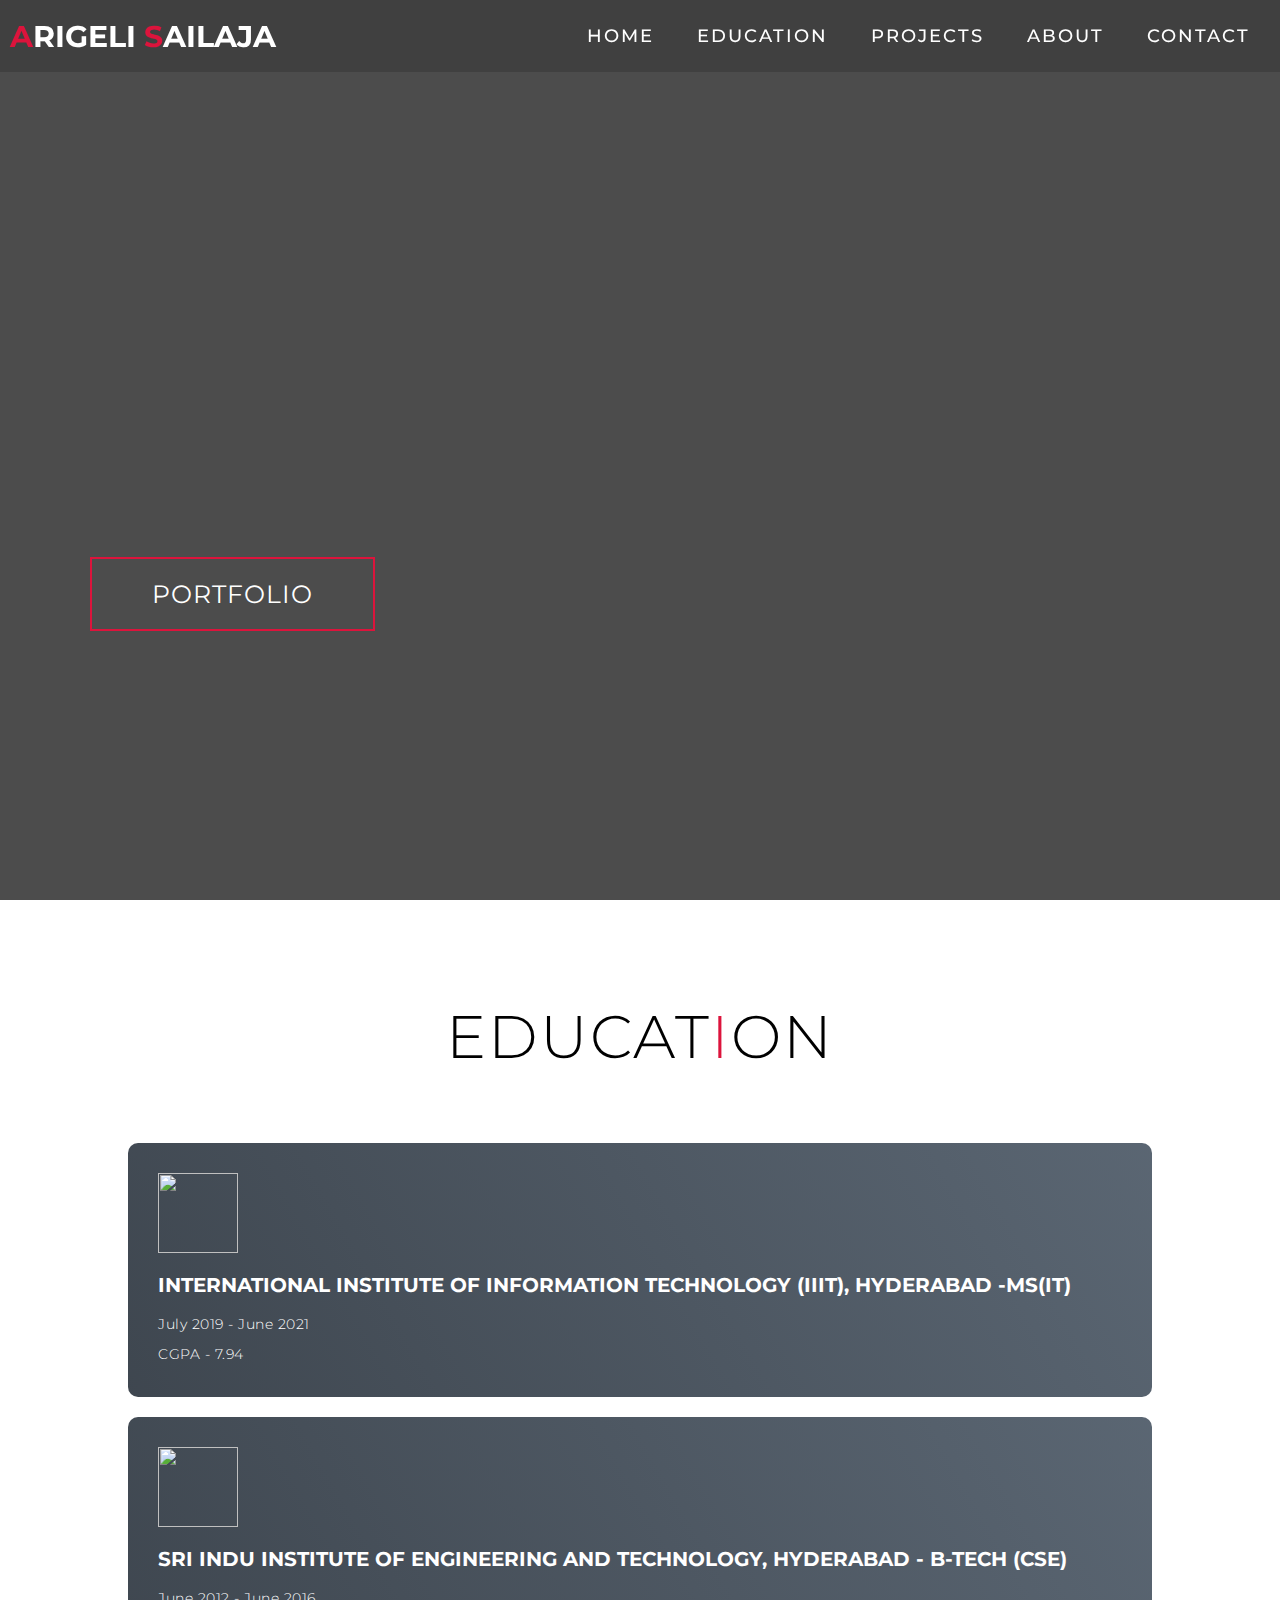
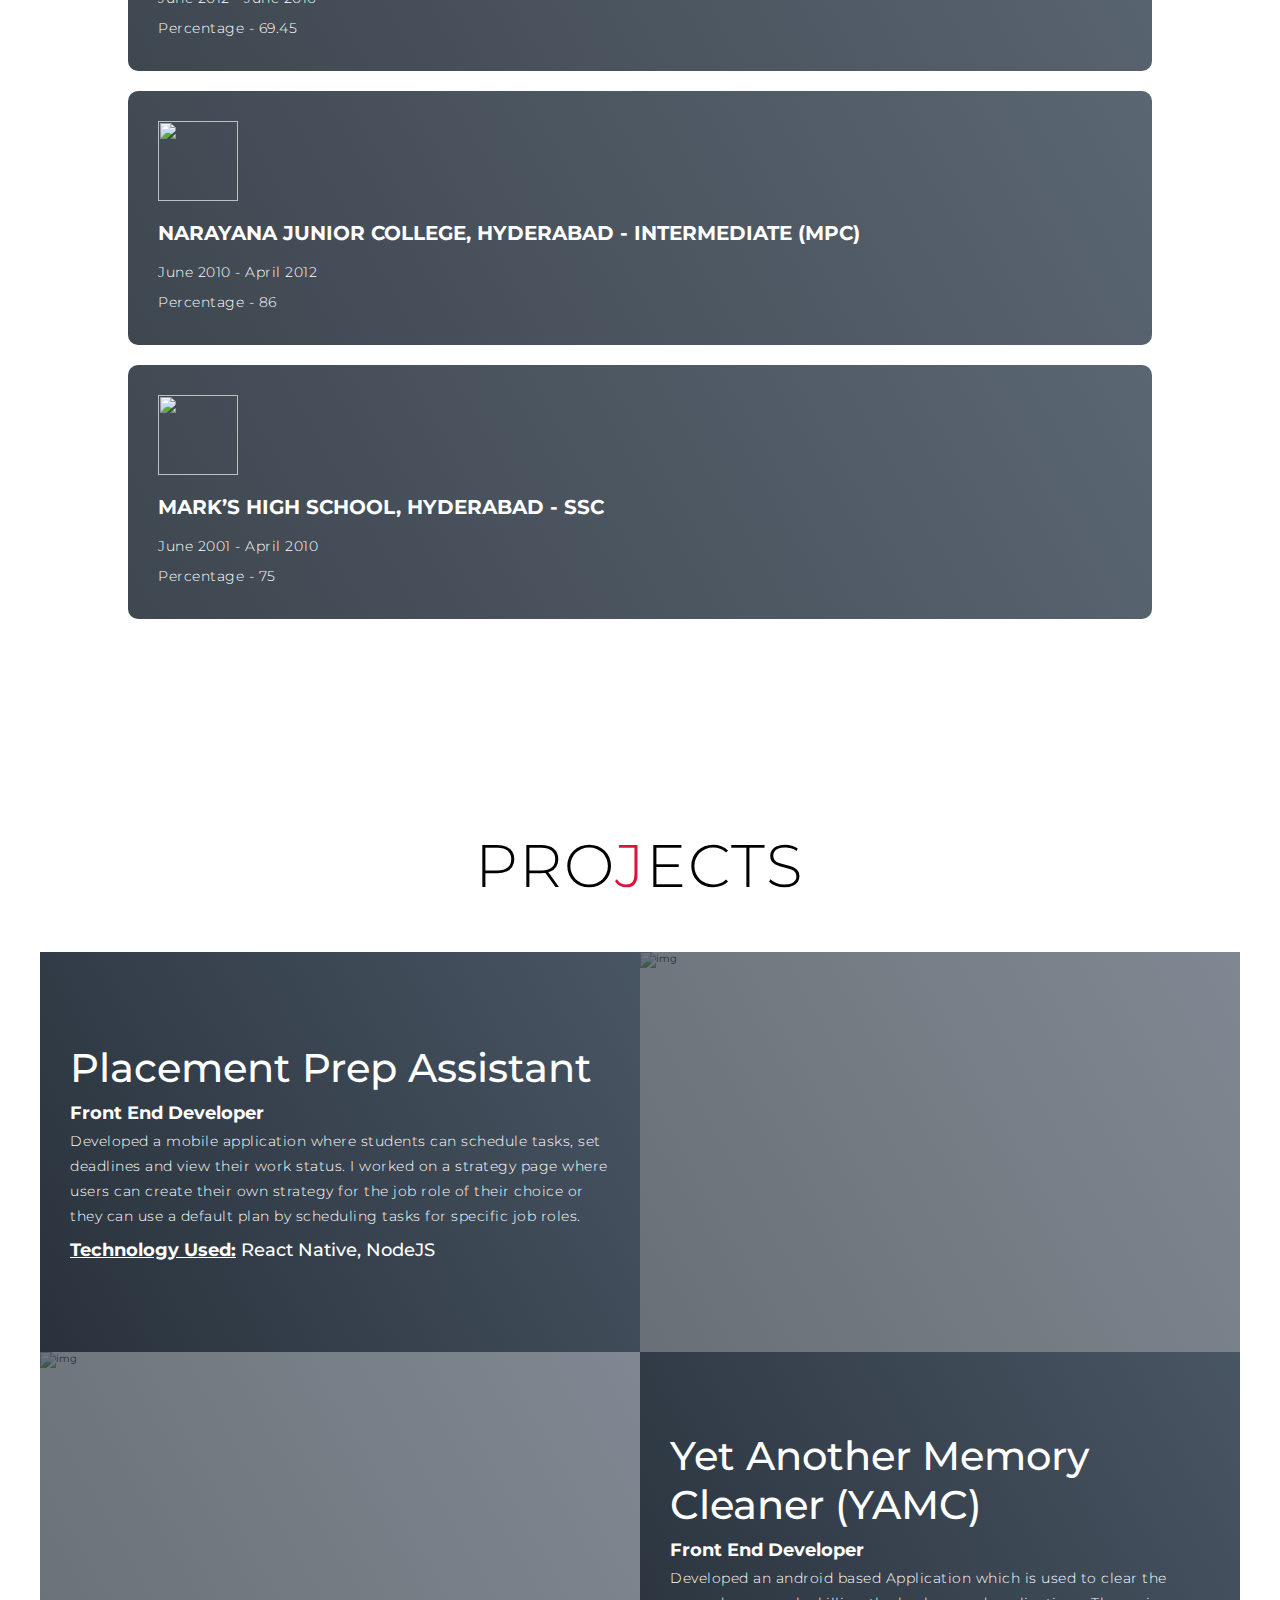
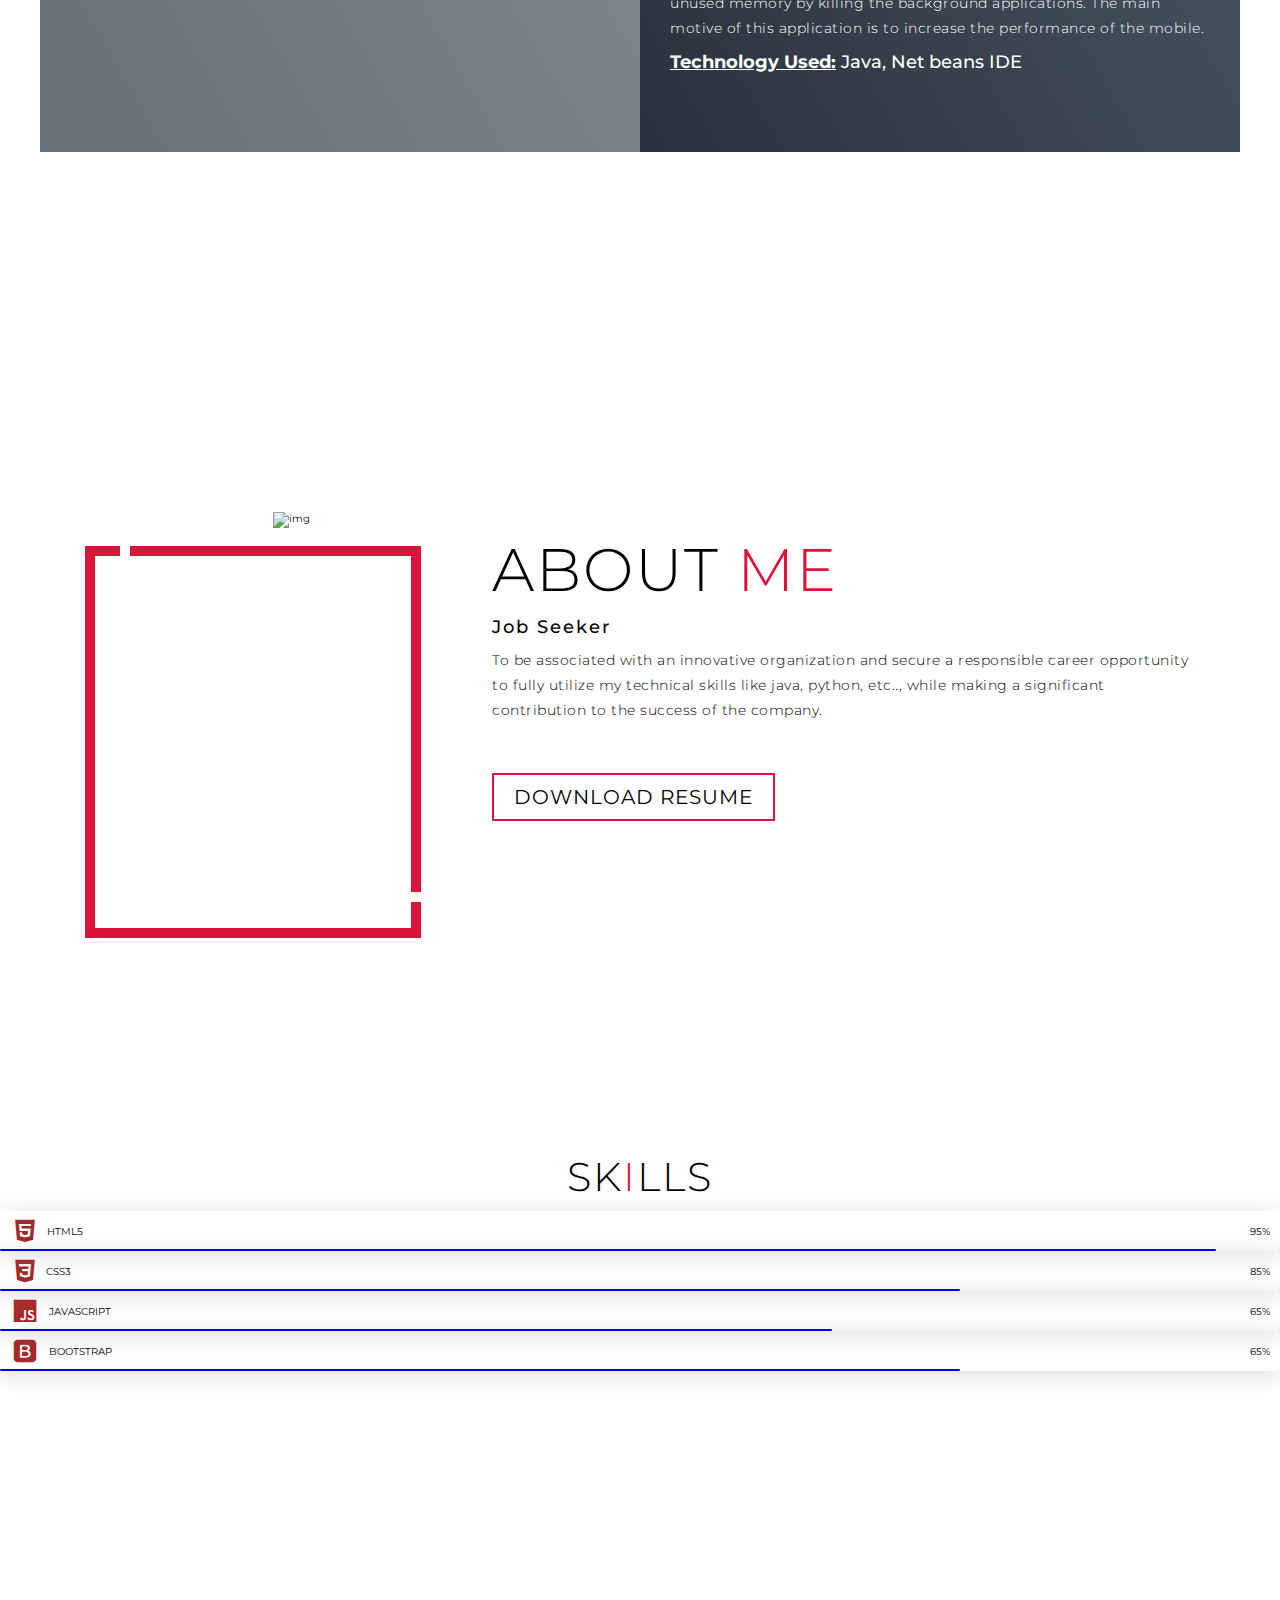
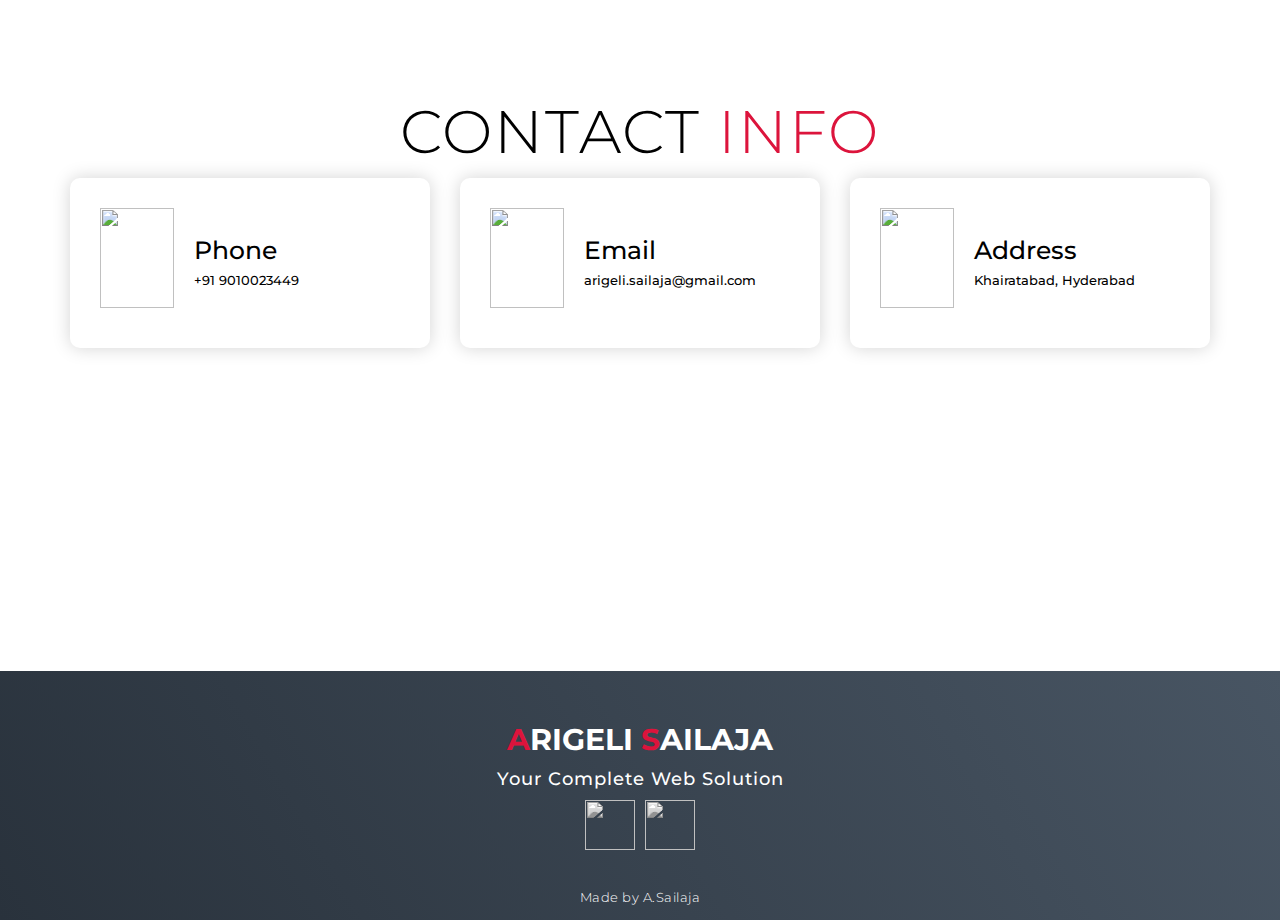
==== mywebsite/index.html @ fd56e7c4 "Personal website" ====
<!DOCTYPE html>
<html lang="en">
<head>
  <meta charset="UTF-8">
  <meta name="viewport" content="width=device-width, initial-scale=1.0">
  <link rel="stylesheet" href="style.css">
  <link href='https://cdn.jsdelivr.net/npm/boxicons@2.0.5/css/boxicons.min.css' rel='stylesheet'>
  <title>My Website</title>
</head>
<body>
  <!-- Header -->
  <section id="header">
    <div class="header container">
      <div class="nav-bar">
        <div class="brand">
          <a href="#hero"><h1><span>A</span>rigeli <span>S</span>ailaja</h1></a>
        </div>
        <div class="nav-list">
          <div class="hamburger"><div class="bar"></div></div>
          <ul>
            <li><a href="#hero" data-after="Home">Home</a></li>
            <li><a href="#education" data-after="Eduaction">Education</a></li>
            <li><a href="#projects" data-after="Projects">Projects</a></li>
            <li><a href="#about" data-after="About">About</a></li>
            <li><a href="#contact" data-after="Contact">Contact</a></li>
          </ul>
        </div>
      </div>
    </div>
  </section>
  <!-- End Header -->


  <!-- Hero Section  -->
  <section id="hero">
    <div class="hero container">
      <div>
        <h1>Hello, <span></span></h1>
        <h1>My Name is <span></span></h1>
        <h1>A.Sailaja <span></span></h1>
        <a href="#projects" type="button" class="cta">Portfolio</a>
      </div>
    </div>
  </section>
  <!-- End Hero Section  -->

  <!-- Education Section -->
  <section id="education">
    <div class="education container">
      <div class="education-top">
        <h1 class="section-title">Educat<span>i</span>on</h1>
       
      </div>
      <div class="education-bottom">
        <div class="education-item">
          <div class="icon"><img src="https://img.icons8.com/bubbles/100/000000/education.png"/></div>
          <h2>International Institute of Information Technology (IIIT), Hyderabad -MS(IT)</h2>
          <p>July 2019 - June 2021</p>
          <p> CGPA - 7.94 </p>
        </div>
        <div class="education-item">
          <div class="icon"><img src="https://img.icons8.com/bubbles/100/000000/education.png"/></div>
          <h2>Sri Indu Institute of Engineering and Technology, Hyderabad - B-Tech (CSE)</h2>
          <p>June 2012 - June 2016</p>
          <p> Percentage - 69.45
        </div>
        <div class="education-item">
          <div class="icon"><img src="https://img.icons8.com/bubbles/100/000000/school.png"/></div>
          <h2>Narayana Junior College, Hyderabad - Intermediate (MPC)</h2>
          <p>June 2010 - April 2012</p>
          <p> Percentage - 86 </p>
        </div>
        <div class="education-item">
          <div class="icon"><img src="https://img.icons8.com/bubbles/100/000000/school.png"/></div>
          <h2>Mark’s High School, Hyderabad - SSC</h2>
          <p>June 2001 - April 2010</p>
          <p> Percentage - 75 </p>
        </div>
      </div>
    </div>
  </section>
  <!-- End Education Section -->

  <!-- Projects Section -->
  <section id="projects">
    <div class="projects container">
      <div class="projects-header">
        <h1 class="section-title">Pro<span>J</span>ects</span></h1>
      </div>
      <div class="all-projects">
        <div class="project-item">
          <div class="project-info">
            <h1>Placement Prep Assistant</h1>
            <h2><b> Front End Developer</b></h2>
            <p>Developed a mobile application where students can schedule tasks, set deadlines and view their work status.
                I worked on a strategy page where users can create their own strategy for the job role of their choice or they can use a default plan by scheduling tasks for specific job roles.
            </p>
            <h2><b><u>Technology Used:</u></b>  React Native, NodeJS</h2>
          </div>
          <div class="project-img">
            <img src="D:/WT/WT/mywebsite/img/Project2.png" alt="img">
          </div>
        </div>
        <div class="project-item">
          <div class="project-info">
            <h1>Yet Another Memory Cleaner (YAMC) </h1>
            <h2><b>Front End Developer</b></h2>
            <p>Developed an android based Application which is used to clear the unused memory by killing the background applications. The main motive of this application is to increase the performance of the mobile.</p>
            <h2><b><u>Technology Used:</u></b>  Java, Net beans IDE</h2>
        </div>
          <div class="project-img">
            <img src="D:/WT/WT/mywebsite/img/Project1.jpg" alt="img">
          </div>
        </div>
      </div>
    </div>
  </section>
  <!-- End Projects Section -->

  <!-- About Section -->
  <section id="about">
    <div class="about container">
      <div class="col-left">
        <div class="about-img">
          <img src="D:/WT/WT/mywebsite/img/about.jpg" alt="img">
        </div>
      </div>
      <div class="col-right">
        <h1 class="section-title">About <span>me</span></h1>
        <h2>Job Seeker</h2>
        <p>To be associated with an innovative organization and secure a responsible career opportunity to fully utilize my technical skills like java, python, etc.., while making a significant contribution to the success of the company.</p>
        <a href="file:///C:/Users/Sailaja/OneDrive/Documents/Resume/2019501088_Arigeli%20Sailaja.pdf" class="cta">Download Resume</a>
      </div>
    </div>
  </section>
  <!-- End About Section -->

  <!--Skills-->

  <section class="skills section" id="skills">
    <h2 class="section-title">Sk<span>i</span>lls</h2>

    <div class="skills__container bd-grid">          
        <div>
            
            
            <div class="skills__data">
                <div class="skills__names">
                    <i class='bx bxl-html5 skills__icon'></i>
                    <span class="skills__name">HTML5</span>
                </div>
                <div class="skills__bar skills__html">

                </div>
                <div>
                    <span class="skills__percentage">95%</span>
                </div>
            </div>
            <div class="skills__data">
                <div class="skills__names">
                    <i class='bx bxl-css3 skills__icon'></i>
                    <span class="skills__name">CSS3</span>
                </div>
                <div class="skills__bar skills__css">
                    
                </div>
                <div>
                    <span class="skills__percentage">85%</span>
                </div>
            </div>
            <div class="skills__data">
                <div class="skills__names">
                    <i class='bx bxl-javascript skills__icon' ></i>
                    <span class="skills__name">JAVASCRIPT</span>
                </div>
                <div class="skills__bar skills__js">
                    
                </div>
                <div>
                    <span class="skills__percentage">65%</span>
                </div>
            </div>
            <div class="skills__data">
              <div class="skills__names">
                  <i class='bx bxl-bootstrap skills__icon'></i>
                  <span class="skills__name">BOOTSTRAP</span>
              </div>
              <div class="skills__bar skills__css">
                  
              </div>
              <div>
                  <span class="skills__percentage">65%</span>
              </div>
          </div>
            
          <!-- <div class="skills__data">
              <div class="skills__names">
                  <i class='bx bxl-python skills__icon'></i>
                  <span class="skills__name">PYTHON</span>
              </div>
              <div class="skills__bar skills__css">
                  
              </div>
              <div>
                  <span class="skills__percentage">80%</span>
              </div>
          </div> -->
        </div>
    </div>
  </section>
 <!--End of skills-->

  <!-- Contact Section -->
  <section id="contact">
    <div class="contact container">
      <div><h1 class="section-title">Contact <span>info</span></h1></div>
      <div class="contact-items">
        <div class="contact-item">
          <div class="icon"><img src="https://img.icons8.com/bubbles/100/000000/phone.png"/></div>
          <div class="contact-info">
            <h1>Phone</h1>
            <h2>+91 9010023449</h2>
          </div>
        </div>
        <div class="contact-item">
          <div class="icon"><img src="https://img.icons8.com/bubbles/100/000000/new-post.png"/></div>
          <div class="contact-info">
            <h1>Email</h1>
            <h2>arigeli.sailaja@gmail.com</h2>
            
          </div>
        </div>
        <div class="contact-item">
          <div class="icon"><img src="https://img.icons8.com/bubbles/100/000000/map-marker.png"/></div>
          <div class="contact-info">
            <h1>Address</h1>
            <h2>Khairatabad, Hyderabad</h2>
          </div>
        </div>
      </div>
    </div>
  </section>
  <!-- End Contact Section -->

  <!-- Footer -->
  <section id="footer">
    <div class="footer container">
      <div class="brand"><h1><span>A</span>rigeli <span>S</span>ailaja</h1></div>
      <h2>Your Complete Web Solution</h2>
      <div class="social-icon">
        <div class="social-item">
          <a href="https://github.com/sailaja23595"><img src="https://img.icons8.com/bubbles/100/000000/github.png"/></a>
        </div>
        <div class="social-item">
          <a href="https://www.linkedin.com/in/arigeli-sailaja-b10382199/"><img src="https://img.icons8.com/bubbles/100/000000/linkedin.png"/></a>
        </div>
        
      </div>
      <p>Made by A.Sailaja</p>
    </div>
    
  </section>
  
  <!-- End Footer -->
  <script src="(D:/WT/WT/mywebsite/app.js"></script>
</body>
</html>
---- mywebsite/style.css ----
@import 'https://fonts.googleapis.com/css?family=Montserrat:300, 400, 700&display=swap';
* {
	padding: 0;
	margin: 0;
	box-sizing: border-box;
}
html {
	font-size: 10px;
	font-family: 'Montserrat', sans-serif;
	scroll-behavior: smooth;
}
a {
	text-decoration: none;
}
.container {
	min-height: 100vh;
	width: 100%;
	display: flex;
	align-items: center;
	justify-content: center;
}
img {
	height: 100%;
	width: 100%;
	object-fit: cover;
}
p {
	color: black;
	font-size: 1.4rem;
	margin-top: 5px;
	line-height: 2.5rem;
	font-weight: 300;
	letter-spacing: .05rem;
}
.section-title {
	font-size: 4rem;
	font-weight: 300;
	color: black;
	margin-bottom: 10px;
	text-transform: uppercase;
	letter-spacing: .2rem;
	text-align: center;
}
.section-title span {
	color: crimson;
}

.cta {
	display: inline-block;
	padding: 10px 30px;
	color: white;
	background-color: transparent;
	border: 2px solid crimson;
	font-size: 2rem;
	text-transform: uppercase;
	letter-spacing: .1rem;
	margin-top: 30px;
	transition: .3s ease;
	transition-property: background-color, color;
}
.cta:hover {
	color: white;
	background-color: crimson;
}
.brand h1 {
	font-size: 3rem;
	text-transform: uppercase;
	color: white;
}
.brand h1 span {
	color: crimson;
}

/* Header section */
#header {
	position: fixed;
	z-index: 1000;
	left: 0;
	top: 0;
	width: 100vw;
	height: auto;
}
#header .header {
	min-height: 8vh;
	background-color: rgba(31, 30, 30, 0.24);
	transition: .3s ease background-color;
}
#header .nav-bar {
	display: flex;
	align-items: center;
	justify-content: space-between;
	width: 100%;
	height: 100%;
	max-width: 1300px;
	padding: 0 10px;
}
#header .nav-list ul {
	list-style: none;
	position: absolute;
	background-color: rgb(31, 30, 30);
	width: 100vw;
	height: 100vh;
	left: 100%;
	top: 0;
	display: flex;
	flex-direction: column;
	justify-content: center;
	align-items: center;
	z-index: 1;
	overflow-x: hidden;
	transition: .5s ease left;
}
#header .nav-list ul.active {
	left: 0%;
}
#header .nav-list ul a {
	font-size: 2.5rem;
	font-weight: 500;
	letter-spacing: .2rem;
	text-decoration: none;
	color: white;
	text-transform: uppercase;
	padding: 20px;
	display: block;
}
#header .nav-list ul a::after {
	content: attr(data-after);
	position: absolute;
	top: 50%;
	left: 50%;
	transform: translate(-50%, -50%) scale(0);
	color: rgba(240, 248, 255, 0.021);
	font-size: 13rem;
	letter-spacing: 50px;
	z-index: -1;
	transition: .3s ease letter-spacing;
}
#header .nav-list ul li:hover a::after {
	transform: translate(-50%, -50%) scale(1);
	letter-spacing: initial;
}
#header .nav-list ul li:hover a {
	color: crimson;
}
#header .hamburger {
	height: 60px;
	width: 60px;
	display: inline-block;
	border: 3px solid white;
	border-radius: 50%;
	position: relative;
	display: flex;
	align-items: center;
	justify-content: center;
	z-index: 100;
	cursor: pointer;
	transform: scale(.8);
	margin-right: 20px;
}
#header .hamburger:after {
	position: absolute;
	content: '';
	height: 100%;
	width: 100%;
	border-radius: 50%;
	border: 3px solid white;
	animation: hamburger_puls 1s ease infinite;
}
#header .hamburger .bar {
	height: 2px;
	width: 30px;
	position: relative;
	background-color: white;
	z-index: -1;
}
#header .hamburger .bar::after,
#header .hamburger .bar::before {
	content: '';
	position: absolute;
	height: 100%;
	width: 100%;
	left: 0;
	background-color: white;
	transition: .3s ease;
	transition-property: top, bottom;
}
#header .hamburger .bar::after {
	top: 8px;
}
#header .hamburger .bar::before {
	bottom: 8px;
}
#header .hamburger.active .bar::before {
	bottom: 0;
}
#header .hamburger.active .bar::after {
	top: 0;
}
/* End Header section */

/* Hero Section */
#hero {
	background-image: url(D:/WT/WT/mywebsite/img/bg.jpg);
	background-size: cover;
	background-position: top center;
	position: relative;
	z-index: 1;
}
#hero::after {
	content: '';
	position: absolute;
	left: 0;
	top: 0;
	height: 100%;
	width: 100%;
	background-color: black;
	opacity: .7;
	z-index: -1;
}
#hero .hero {
	max-width: 1200px;
	margin: 0 auto;
	padding: 0 50px;
	justify-content: flex-start;
}
#hero h1 {
	display: block;
	width: fit-content;
	font-size: 4rem;
	position: relative;
	color: transparent;
	animation: text_reveal .5s ease forwards;
	animation-delay: 1s;
}
#hero h1:nth-child(1) {
	animation-delay: 1s;
}
#hero h1:nth-child(2) {
	animation-delay: 2s;
}
#hero h1:nth-child(3) {
	animation: text_reveal_name .5s ease forwards;
	animation-delay: 3s;
}
#hero h1 span {
	position: absolute;
	top: 0;
	left: 0;
	height: 100%;
	width: 0;
	background-color: crimson;
	animation: text_reveal_box 1s ease;
	animation-delay: .5s;
}
#hero h1:nth-child(1) span {
	animation-delay: .5s;
}
#hero h1:nth-child(2) span {
	animation-delay: 1.5s;
}
#hero h1:nth-child(3) span {
	animation-delay: 2.5s;
}

/* End Hero Section */

/* Services Section */
#education .education {
	flex-direction: column;
	text-align: center;
	max-width: 1500px;
	margin: 0 auto;
	padding: 100px 0;
}
#education .education-top {
	max-width: 500px;
	margin: 0 auto;
}
#education .education-bottom {
	display: flex;
	align-items: center;
	justify-content: center;
	flex-wrap: wrap;
	margin-top: 50px;
}
#education .education-item {
	flex-basis: 80%;
	display: flex;
	align-items: flex-start;
	justify-content: center;
	flex-direction: column;
	padding: 30px;
	border-radius: 10px;
	background-image: url(D:/WT/WT/mywebsite/img/download.jpg);
	background-size: cover;
	margin: 10px 5%;
	position: relative;
	z-index: 1;
	overflow: hidden;
}
#education .education-item::after {
	content: '';
	position: absolute;
	left: 0;
	top: 0;
	height: 100%;
	width: 100%;
	background-image: linear-gradient(60deg, #29323c 0%, #485563 100%);
	opacity: .9;
	z-index: -1;
}
#education .education-bottom .icon {
	height: 80px;
	width: 80px;
	margin-bottom: 20px;
}
#education .education-item h2 {
	font-size: 2rem;
	color: white;
	margin-bottom: 10px;
	text-transform: uppercase;
}
#education .education-item p {
	color: white;
	text-align: left;
}
/* End education Section */

/* Projects section */
#projects .projects {
	flex-direction: column;
	max-width: 1200px;
	margin: 0 auto;
	padding: 100px 0;
}
#projects .projects-header h1 {
	margin-bottom: 50px;
}
#projects .all-projects {
	display: flex;
	align-items: center;
	justify-content: center;
	flex-direction: column;
}
#projects .project-item {
	display: flex;
	align-items: center;
	justify-content: center;
	flex-direction: column;
	width: 80%;
	margin: 20px auto;
	overflow: hidden;
	border-radius: 10px;
}
#projects .project-info {
	padding: 30px;
	flex-basis: 50%;
	height: 100%;
	display: flex;
	align-items: flex-start;
	justify-content: center;
	flex-direction: column;
	background-image: linear-gradient(60deg, #29323c 0%, #485563 100%);
	color: white;
}
#projects .project-info h1 {
	font-size: 4rem;
	font-weight: 500;
}
#projects .project-info h2 {
	font-size: 1.8rem;
	font-weight: 500;
	margin-top: 10px;
}
#projects .project-info p {
	color: white;
}
#projects .project-img {
	flex-basis: 50%;
	height: 300px;
	overflow: hidden;
	position: relative;
}
#projects .project-img:after {
	content: '';
	position: absolute;
	left: 0;
	top: 0;
	height: 100%;
	width: 100%;
	background-image: linear-gradient(60deg, #29323c 0%, #485563 100%);
	opacity: .7;
}
#projects .project-img img {
	transition: .3s ease transform;
}
#projects .project-item:hover .project-img img {
	transform: scale(1.1);
}
/* End Projects section */

/* About Section */
#about .about {
	flex-direction: column-reverse;
	text-align: center;
	max-width: 1200px;
	margin: 0 auto;
	padding: 100px 20px;
}
#about .col-left {
	width: 250px;
	height: 360px;
}
#about .col-right {
	width: 100%;
}
#about .col-right h2 {
	font-size: 1.8rem;
	font-weight: 500;
	letter-spacing: .2rem;
	margin-bottom: 10px;
}
#about .col-right p {
	margin-bottom: 20px;
}
#about .col-right .cta {
	color: black;
	margin-bottom: 50px;
	padding: 10px 20px;
	font-size: 2rem;
}
#about .col-left .about-img {
	height: 100%;
	width: 100%;
	position: relative;
	border: 10px solid white;
}
#about .col-left .about-img::after {
	content: '';
	position: absolute;
	left: -33px;
	top: 19px;
	height: 98%;
	width: 98%;
	border: 7px solid crimson;
	z-index: -1;
}
/* End About Section */


/* ===== SKILLS =====*/
.skills__container{
	row-gap: 2rem;
	text-align: center;
}
.skills__subtitle{
	margin-bottom: var(--mb-2);
}
.skills__text{
	margin-bottom: var(--mb-20);
}
.skills__data{
	display: flex;
	justify-content: space-between;
	align-items: center;
	position: relative;
	font-weight: var(--font-semi);
	padding: .5rem 1rem;
	margin-bottom: var(--mb-4);
	border-radius: .5rem;
	box-shadow: 0 4px 25px rgba(14,36,49,.15);
}
.skills__icon{
	font-size: 3rem;
	margin-right: 10%;
	color: brown;
}
.skills__names{
	display: flex;
	align-items: center;
}
.skills__bar{
	position: absolute;
	left: 0;
	bottom: 0;
	background-color:blue;
	height: .25rem;
	border-radius: .7rem;
	z-index: var(--z-back);
}
.skills__html{
	width: 95%;
}
.skills__css{
	width: 85%;
}
.skills__js{
	width: 65%;
}
.skills__css{
	width: 75%;
}
.skills__ux{
	width: 85%;
}
.skills__img{
	border-radius: .5rem;
}
/* End of skills */



/* contact Section */
#contact .contact {
	flex-direction: column;
	max-width: 1200px;
	margin: 0 auto;
}
#contact .contact-items {
	width: 400px;
}
#contact .contact-item {
	width: 80%;
	padding: 20px;
	text-align: center;
	border-radius: 10px;
	padding: 30px;
	margin: 30px;
	display: flex;
	justify-content: center;
	align-items: center;
	flex-direction: column;
	box-shadow: 0px 0px 18px 0 #0000002c;
	transition: .3s ease box-shadow;
}
#contact .contact-item:hover {
	box-shadow: 0px 0px 5px 0 #0000002c;
}
#contact .icon {
	width: 70px;
	margin: 0 auto;
	margin-bottom: 10px;
}
#contact .contact-info h1 {
	font-size: 2.5rem;
	font-weight: 500;
	margin-bottom: 5px;
}
#contact .contact-info h2 {
	font-size: 1.3rem;
	line-height: 2rem;
	font-weight: 500;
}
/*End contact Section */

/* Footer */
#footer {
	background-image: linear-gradient(60deg, #29323c 0%, #485563 100%);
}
#footer .footer {
	min-height: 200px;
	flex-direction: column;
	padding-top: 50px;
	padding-bottom: 10px;
}
#footer h2 {
	color: white;
	font-weight: 500;
	font-size: 1.8rem;
	letter-spacing: .1rem;
	margin-top: 10px;
	margin-bottom: 10px;
}
#footer .social-icon {
	display: flex;
	margin-bottom: 30px;
}
#footer .social-item {
	height: 50px;
	width: 50px;
	margin: 0 5px;
}
#footer .social-item img {
	filter: grayscale(1);
	transition: .3s ease filter;
}
#footer .social-item:hover img {
	filter: grayscale(0);
}
#footer p {
	color: white;
	font-size: 1.3rem;
}
/* End Footer */

/* Keyframes */
@keyframes hamburger_puls {
	0% {
		opacity: 1;
		transform: scale(1);
	}
	100% {
		opacity: 0;
		transform: scale(1.4);
	}
}
@keyframes text_reveal_box {
	50% {
		width: 100%;
		left: 0;
	}
	100% {
		width: 0;
		left: 100%;
	}
}
@keyframes text_reveal {
	100% {
		color: white;
	}
}
@keyframes text_reveal_name {
	100% {
		color: crimson;
		font-weight: 500;
	}
}
/* End Keyframes */

/* Media Query For Tablet */
@media only screen and (min-width: 768px) {
	.cta {
		font-size: 2.5rem;
		padding: 20px 60px;
	}
	h1.section-title {
		font-size: 6rem;
	}

	/* Hero */
	#hero h1 {
		font-size: 7rem;
	}
	/* End Hero */

	/* Services Section */
	#education.education-bottom .education-item {
		flex-basis: 45%;
		margin: 2.5%;
	}
	/* End Services Section */

	/* Project */
	#projects .project-item {
		flex-direction: row;
	}
	#projects .project-item:nth-child(even) {
		flex-direction: row-reverse;
	}
	#projects .project-item {
		height: 400px;
		margin: 0;
		width: 100%;
		border-radius: 0;
	}
	#projects .all-projects .project-info {
		height: 100%;
	}
	#projects .all-projects .project-img {
		height: 100%;
	}
	/* End Project */

	/* About */
	#about .about {
		flex-direction: row;
	}
	#about .col-left {
		width: 600px;
		height: 400px;
		padding-left: 60px;
	}
	#about .about .col-left .about-img::after {
		left: -45px;
		top: 34px;
		height: 98%;
		width: 98%;
		border: 10px solid crimson;
	}
	#about .col-right {
		text-align: left;
		padding: 30px;
	}
	#about .col-right h1 {
		text-align: left;
	}
	/* End About */

	
	/* contact  */
	#contact .contact {
		flex-direction: column;
		padding: 100px 0;
		align-items: center;
		justify-content: center;
		min-width: 20vh;
	}
	#contact .contact-items {
		width: 100%;
		display: flex;
		flex-direction: row;
		justify-content: space-evenly;
		margin: 0;
	}
	#contact .contact-item {
		width: 30%;
		margin: 0;
		flex-direction: row;
	}
	#contact .contact-item .icon {
		height: 100px;
		width: 100px;
	}
	#contact .contact-item .icon img {
		object-fit: contain;
	}
	#contact .contact-item .contact-info {
		width: 100%;
		text-align: left;
		padding-left: 20px;
	}
	/* End contact  */
}
/* End Media Query For Tablet */

/* Media Query For Desktop */
@media only screen and (min-width: 1200px) {
	/* header */
	#header .hamburger {
		display: none;
	}
	#header .nav-list ul {
		position: initial;
		display: block;
		height: auto;
		width: fit-content;
		background-color: transparent;
	}
	#header .nav-list ul li {
		display: inline-block;
	}
	#header .nav-list ul li a {
		font-size: 1.8rem;
	}
	#header .nav-list ul a:after {
		display: none;
	}
	/* End header */

	#services .service-bottom .service-item {
		flex-basis: 22%;
		margin: 1.5%;
	}
	
}
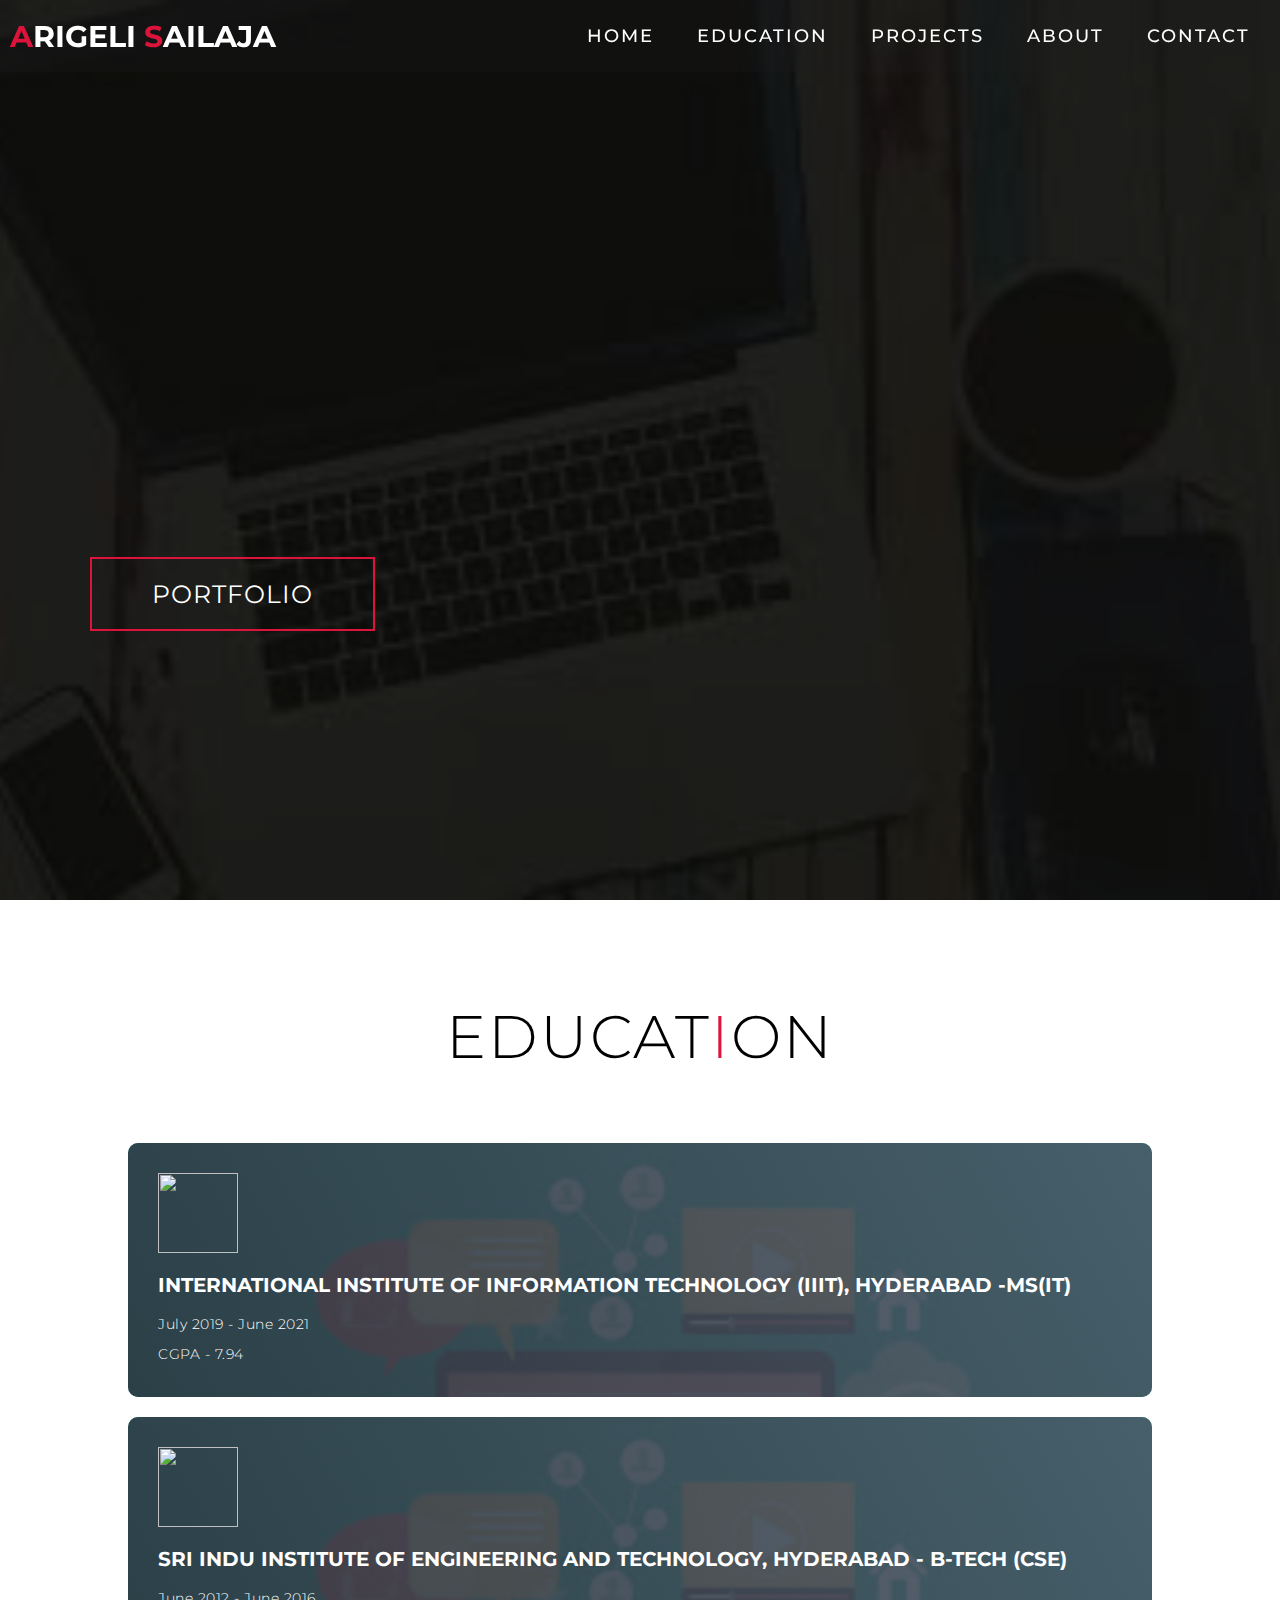
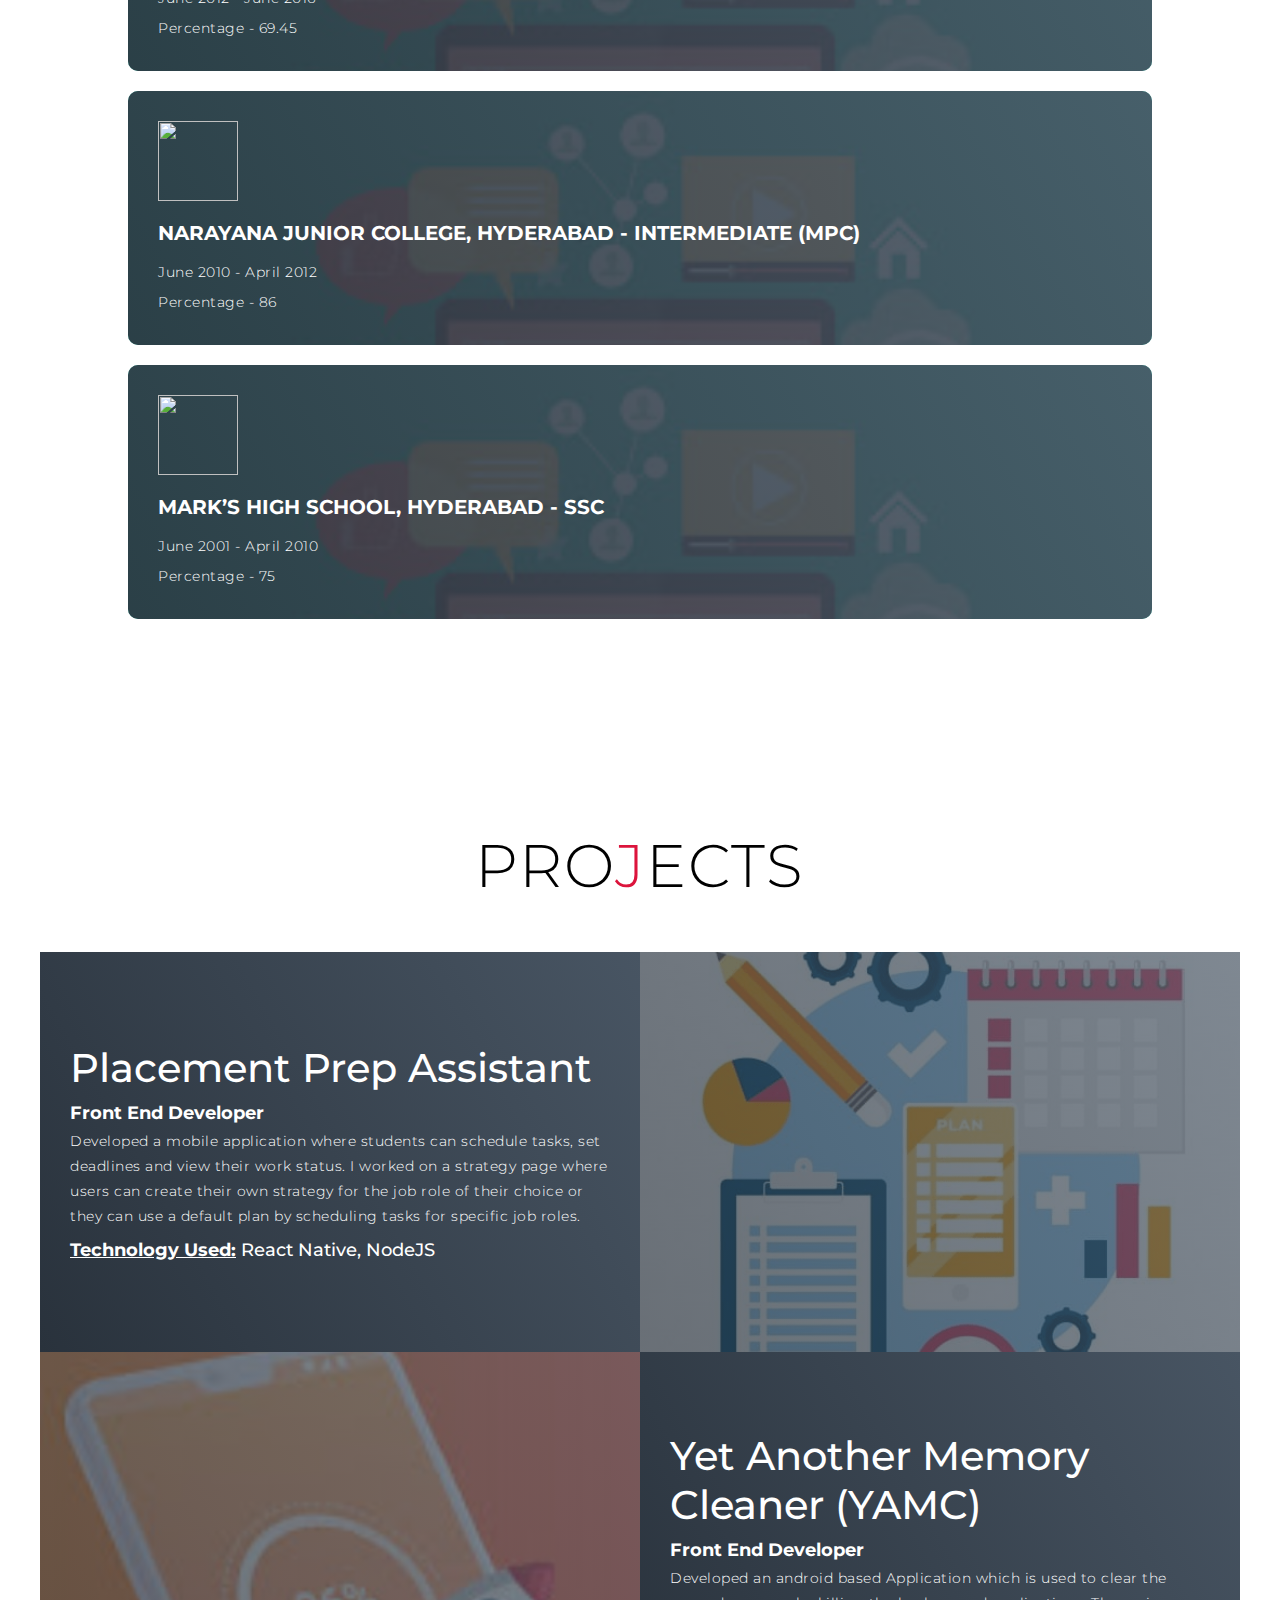
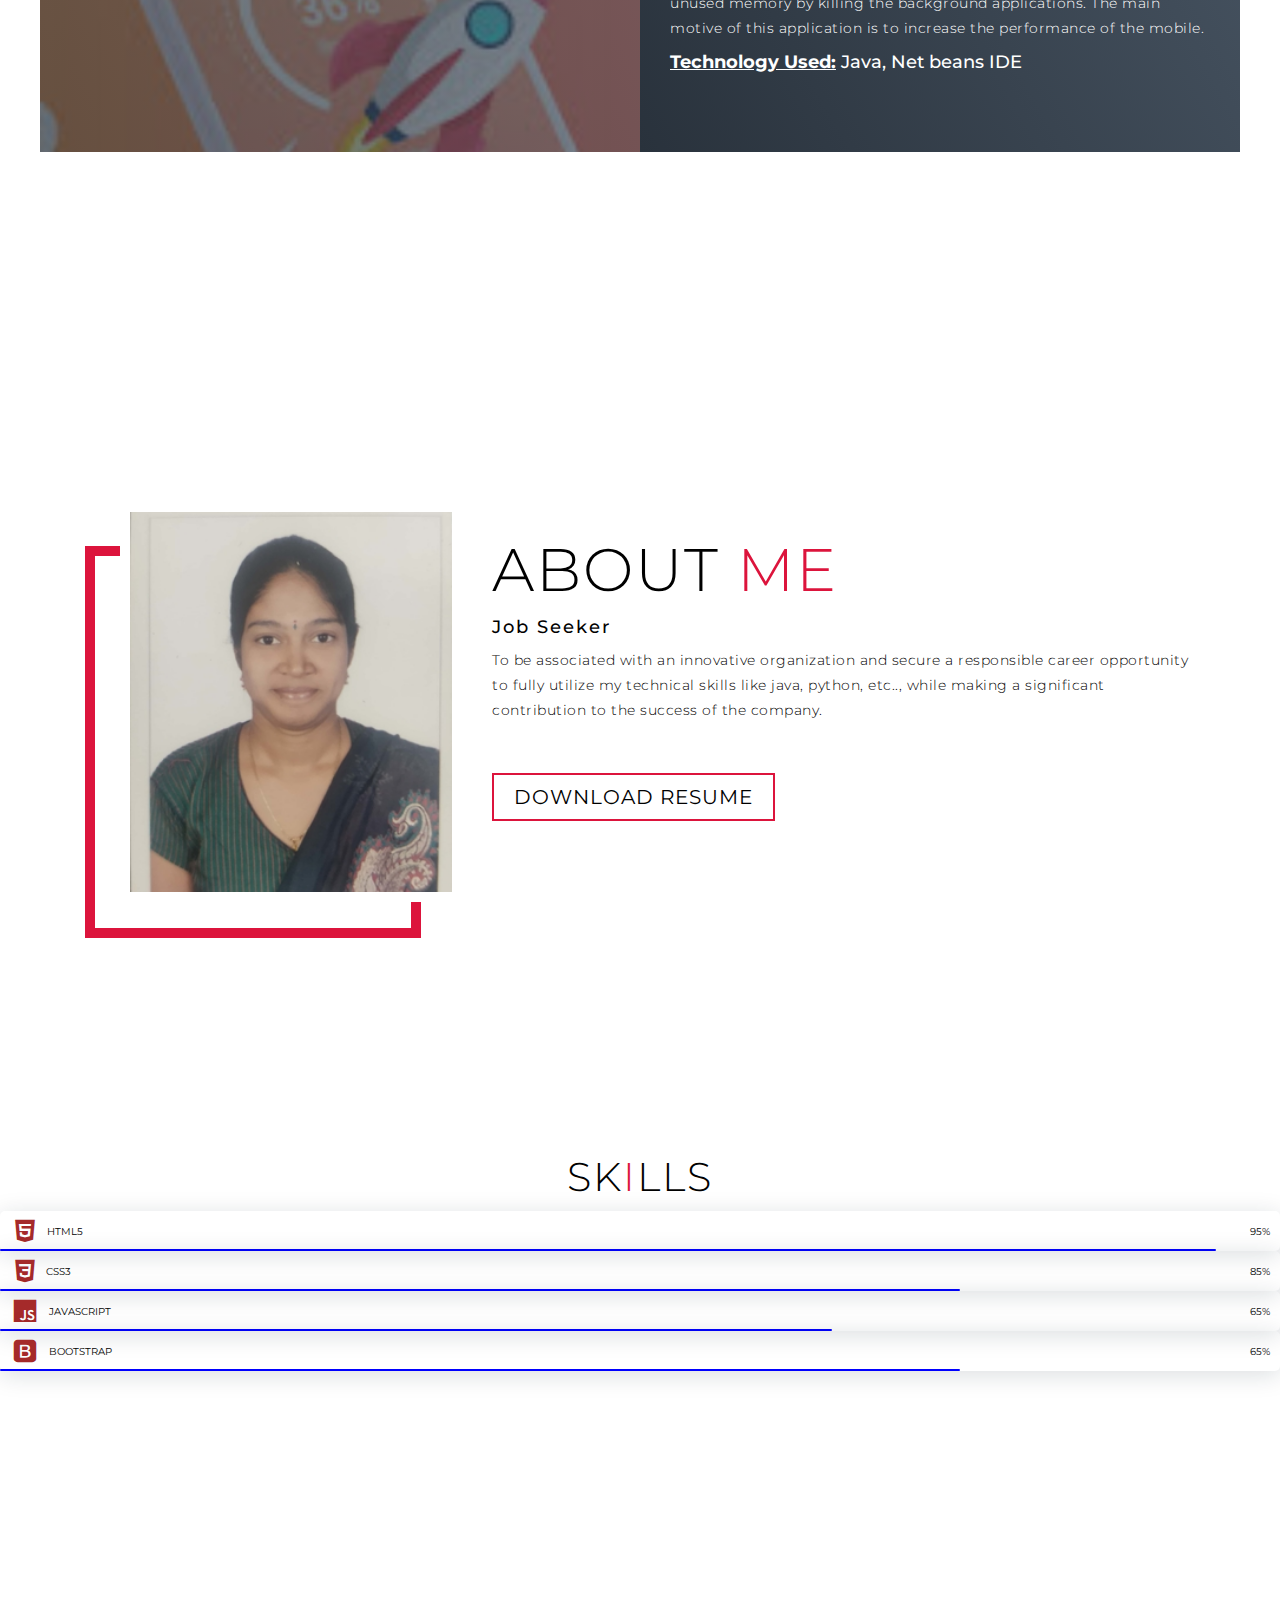
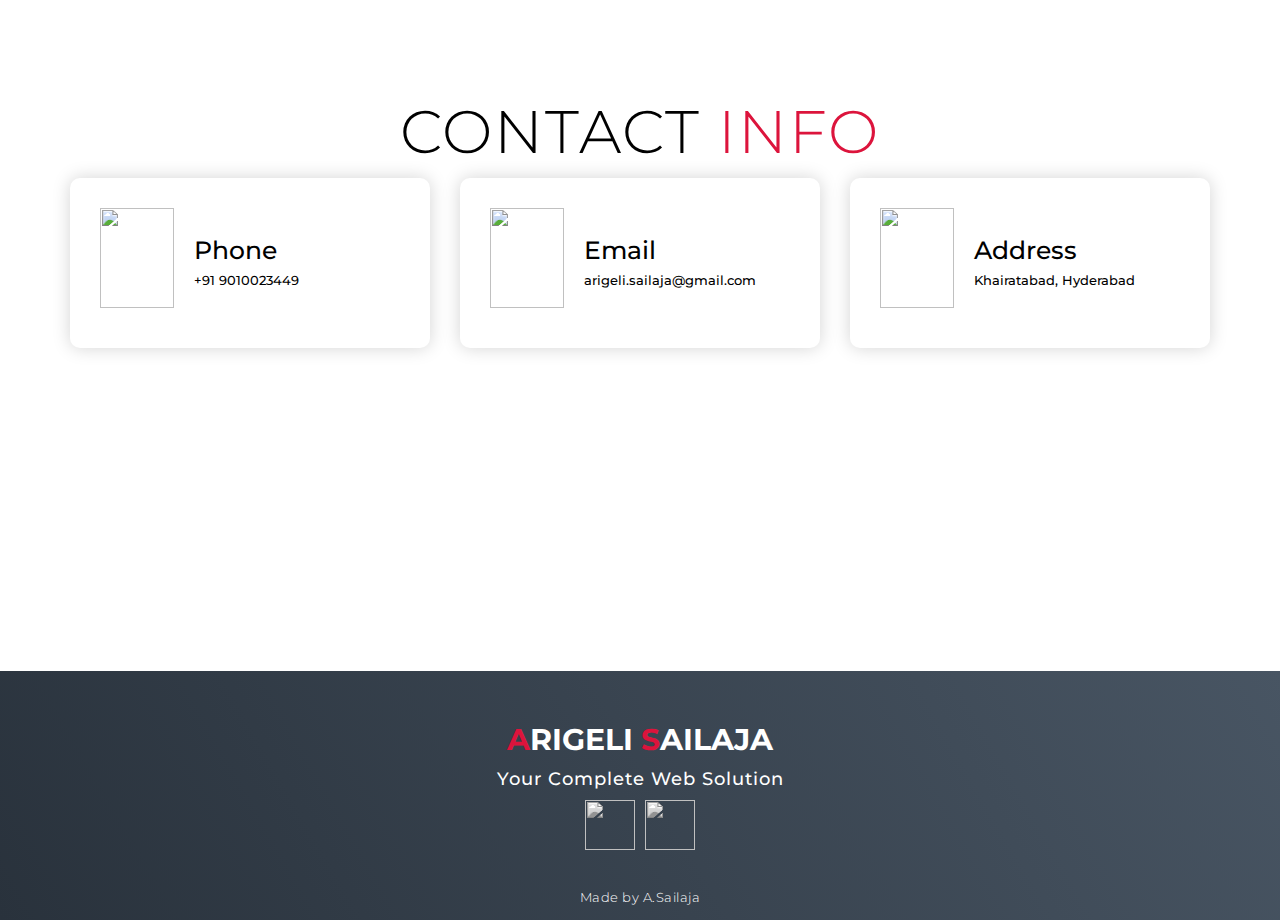
==== commit 7381b758: "Personal website" ====
--- a/mywebsite/index.html
+++ b/mywebsite/index.html
@@ -98,7 +98,7 @@
             <h2><b><u>Technology Used:</u></b>  React Native, NodeJS</h2>
           </div>
           <div class="project-img">
-            <img src="D:/WT/WT/mywebsite/img/Project2.png" alt="img">
+            <img src="./img/Project2.png" alt="img">
           </div>
         </div>
         <div class="project-item">
@@ -109,7 +109,7 @@
             <h2><b><u>Technology Used:</u></b>  Java, Net beans IDE</h2>
         </div>
           <div class="project-img">
-            <img src="D:/WT/WT/mywebsite/img/Project1.jpg" alt="img">
+            <img src="./img/Project1.jpg" alt="img">
           </div>
         </div>
       </div>
@@ -122,7 +122,7 @@
     <div class="about container">
       <div class="col-left">
         <div class="about-img">
-          <img src="D:/WT/WT/mywebsite/img/about.jpg" alt="img">
+          <img src="./img/about.jpg" alt="img">
         </div>
       </div>
       <div class="col-right">
@@ -262,6 +262,6 @@
   </section>
   
   <!-- End Footer -->
-  <script src="(D:/WT/WT/mywebsite/app.js"></script>
+  <script src="(./app.js"></script>
 </body>
 </html>--- a/mywebsite/style.css
+++ b/mywebsite/style.css
@@ -201,7 +201,7 @@
 
 /* Hero Section */
 #hero {
-	background-image: url(D:/WT/WT/mywebsite/img/bg.jpg);
+	background-image: url(./img/bg.jpg);
 	background-size: cover;
 	background-position: top center;
 	position: relative;
@@ -292,7 +292,7 @@
 	flex-direction: column;
 	padding: 30px;
 	border-radius: 10px;
-	background-image: url(D:/WT/WT/mywebsite/img/download.jpg);
+	background-image: url(./img/download.jpg);
 	background-size: cover;
 	margin: 10px 5%;
 	position: relative;
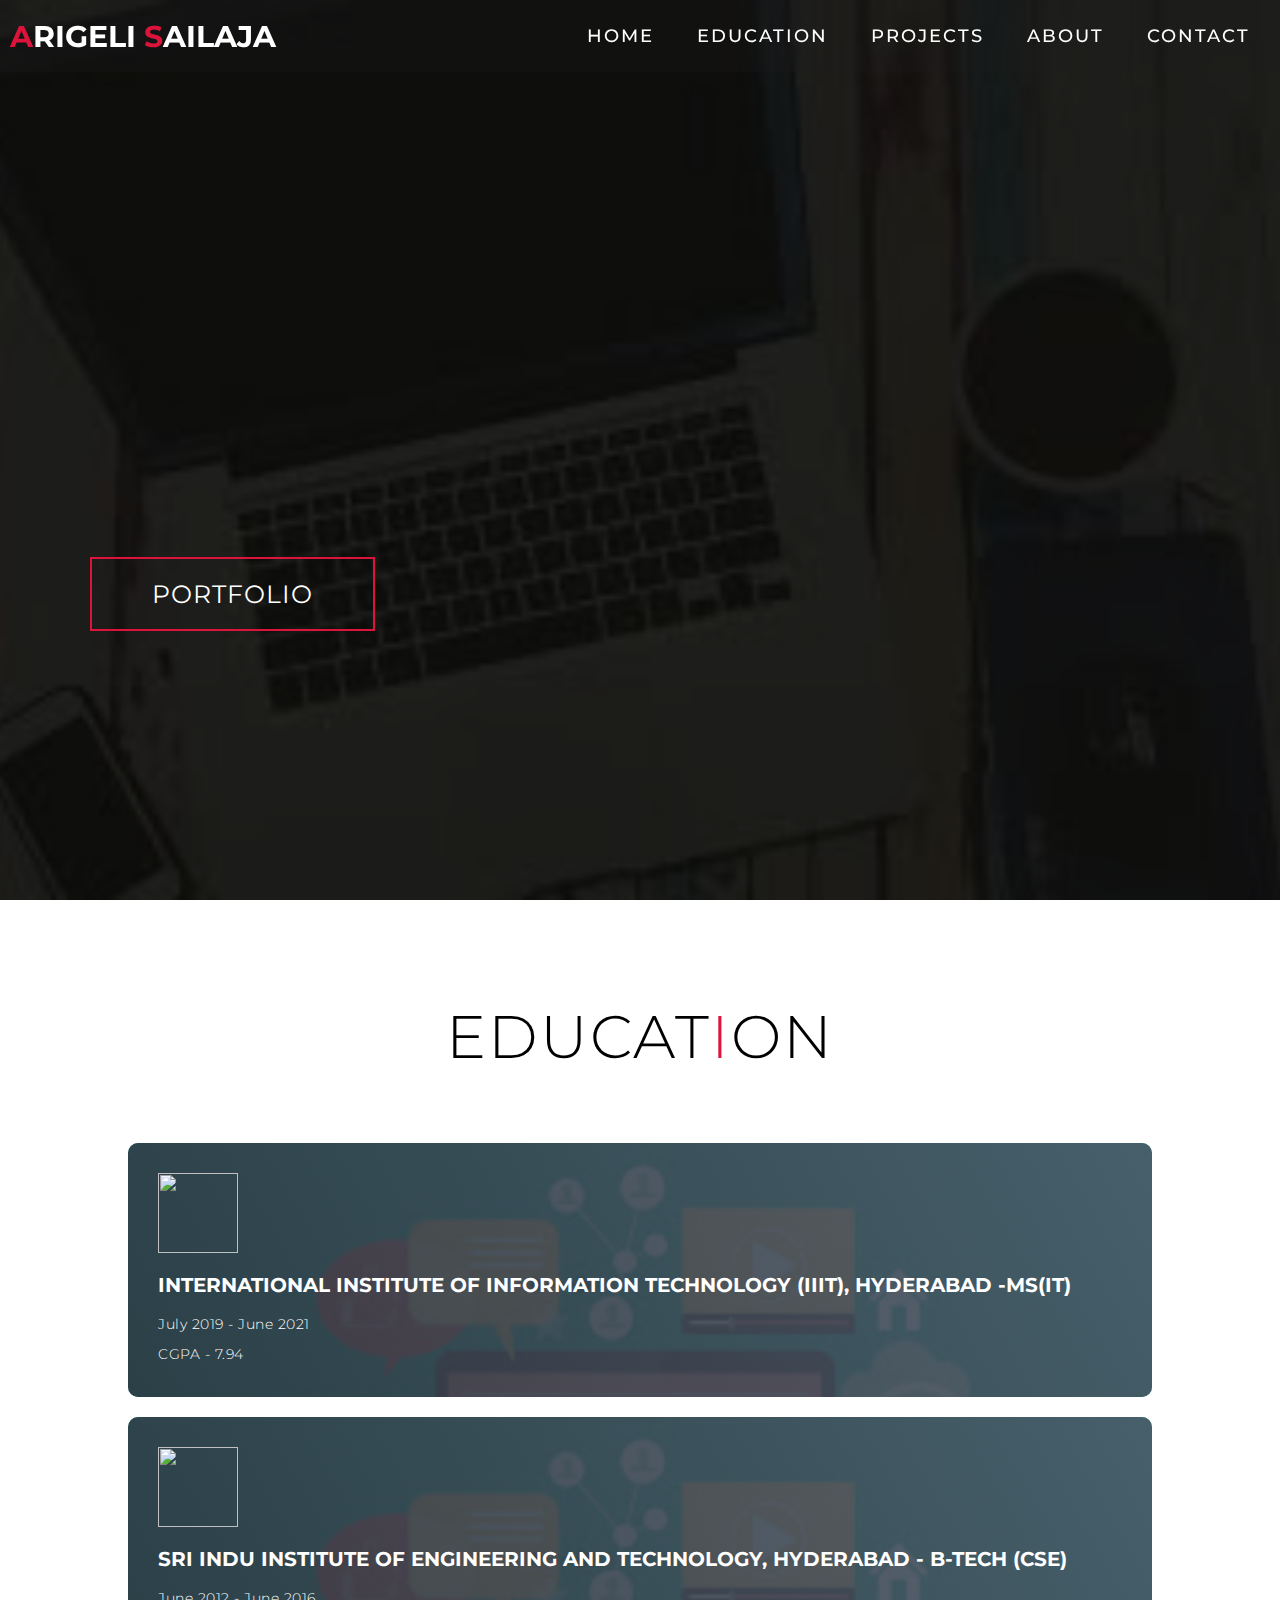
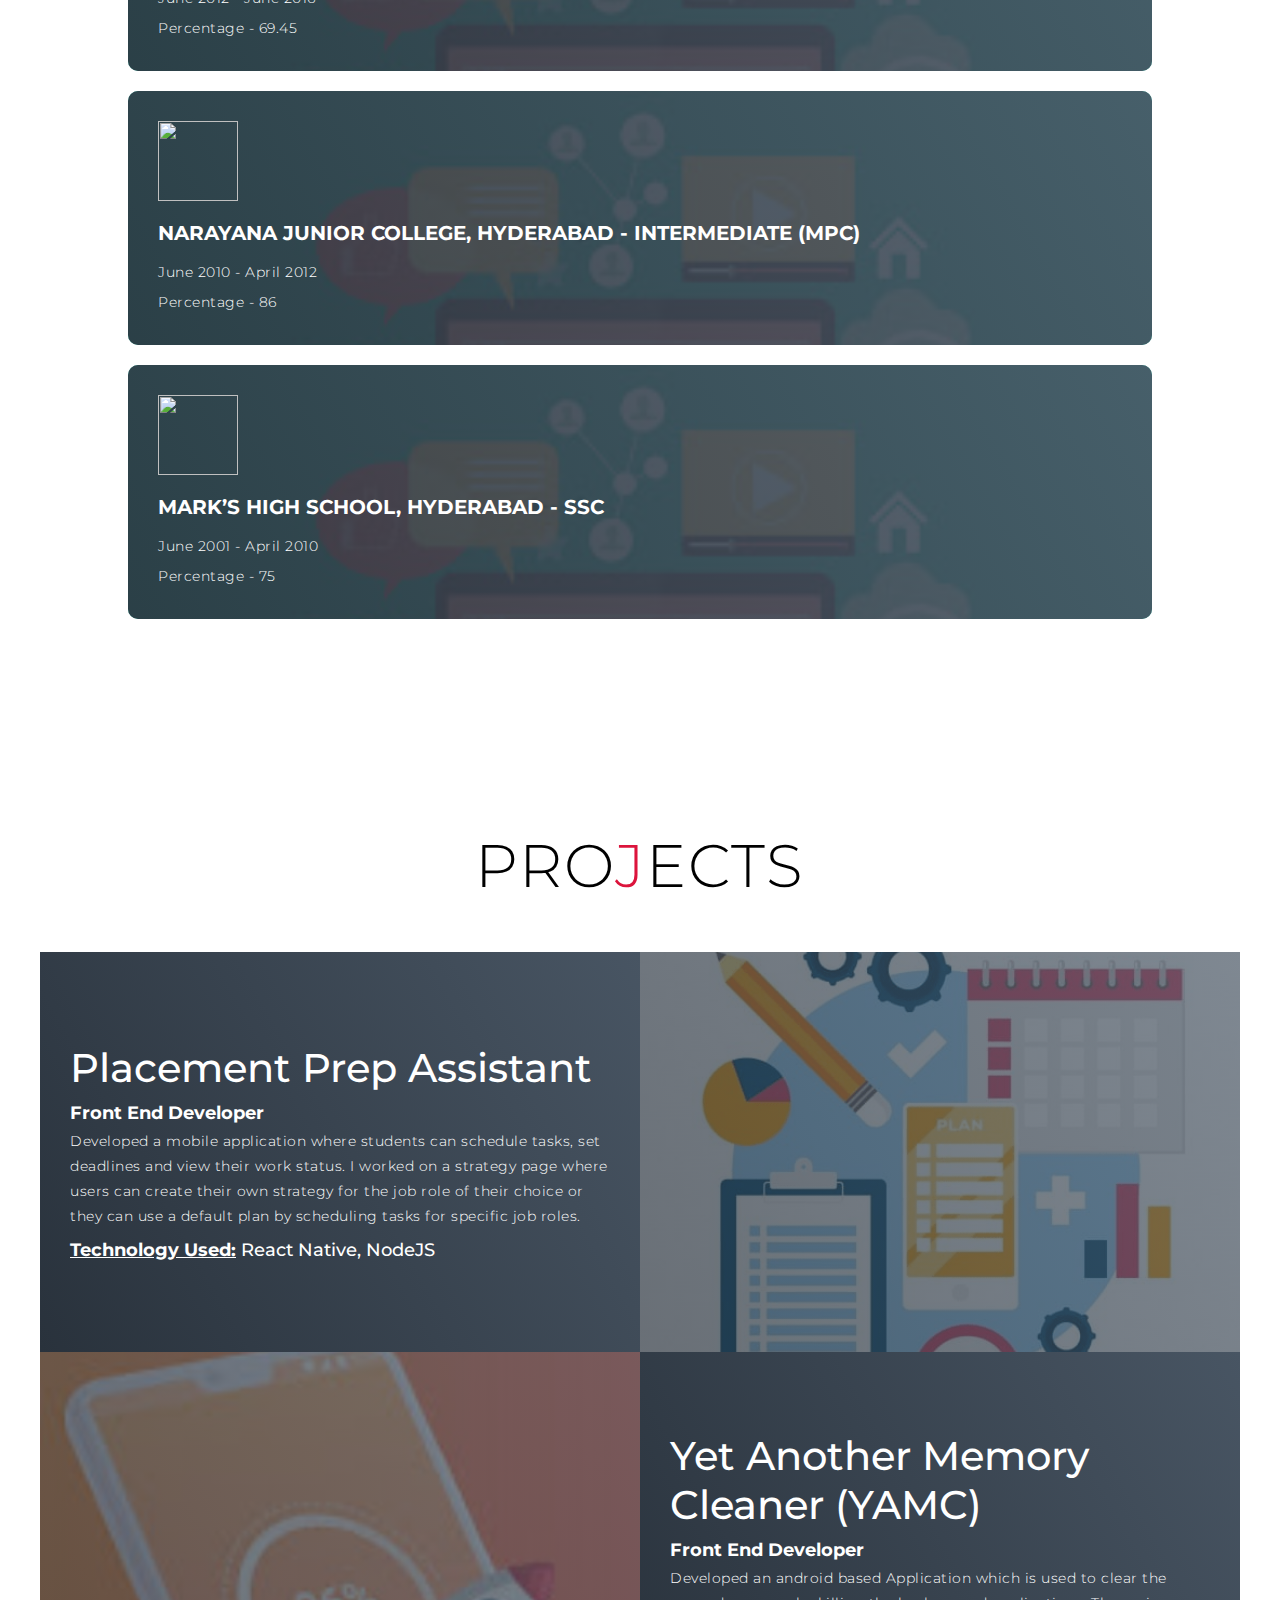
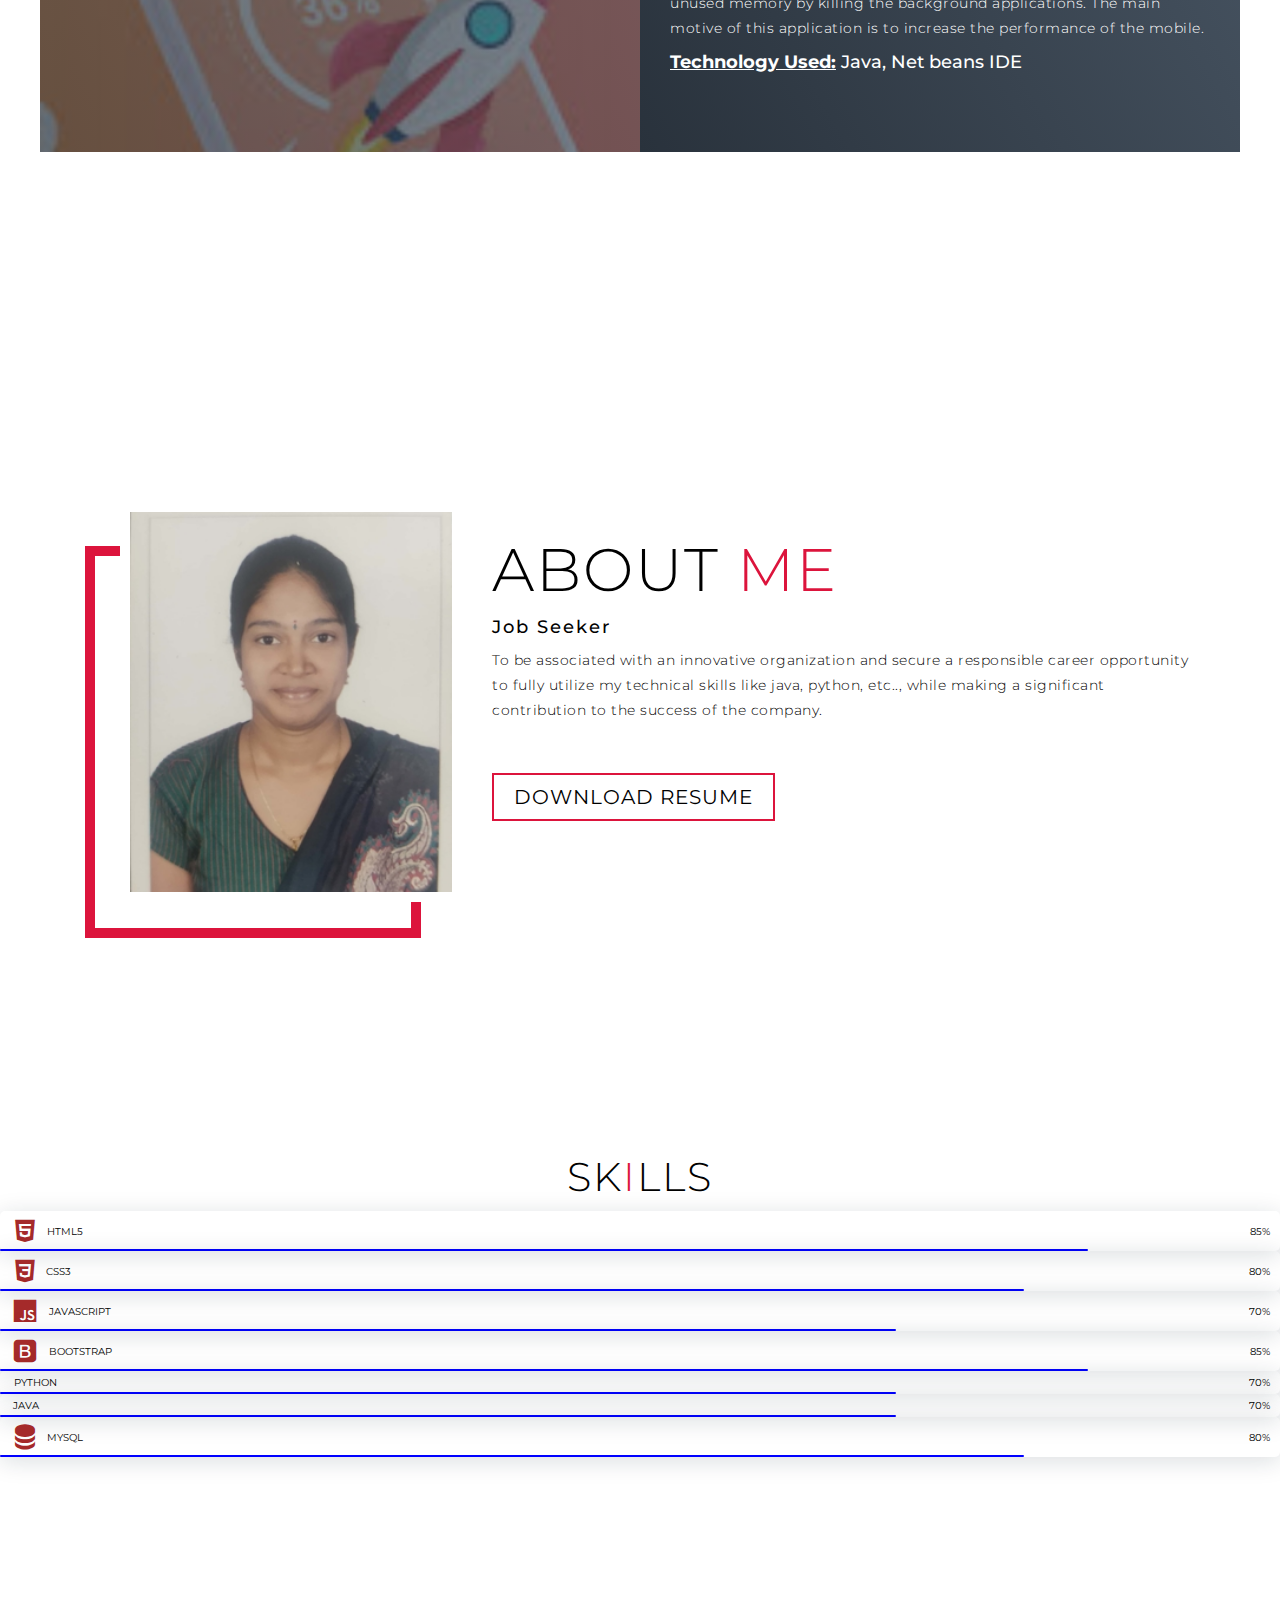
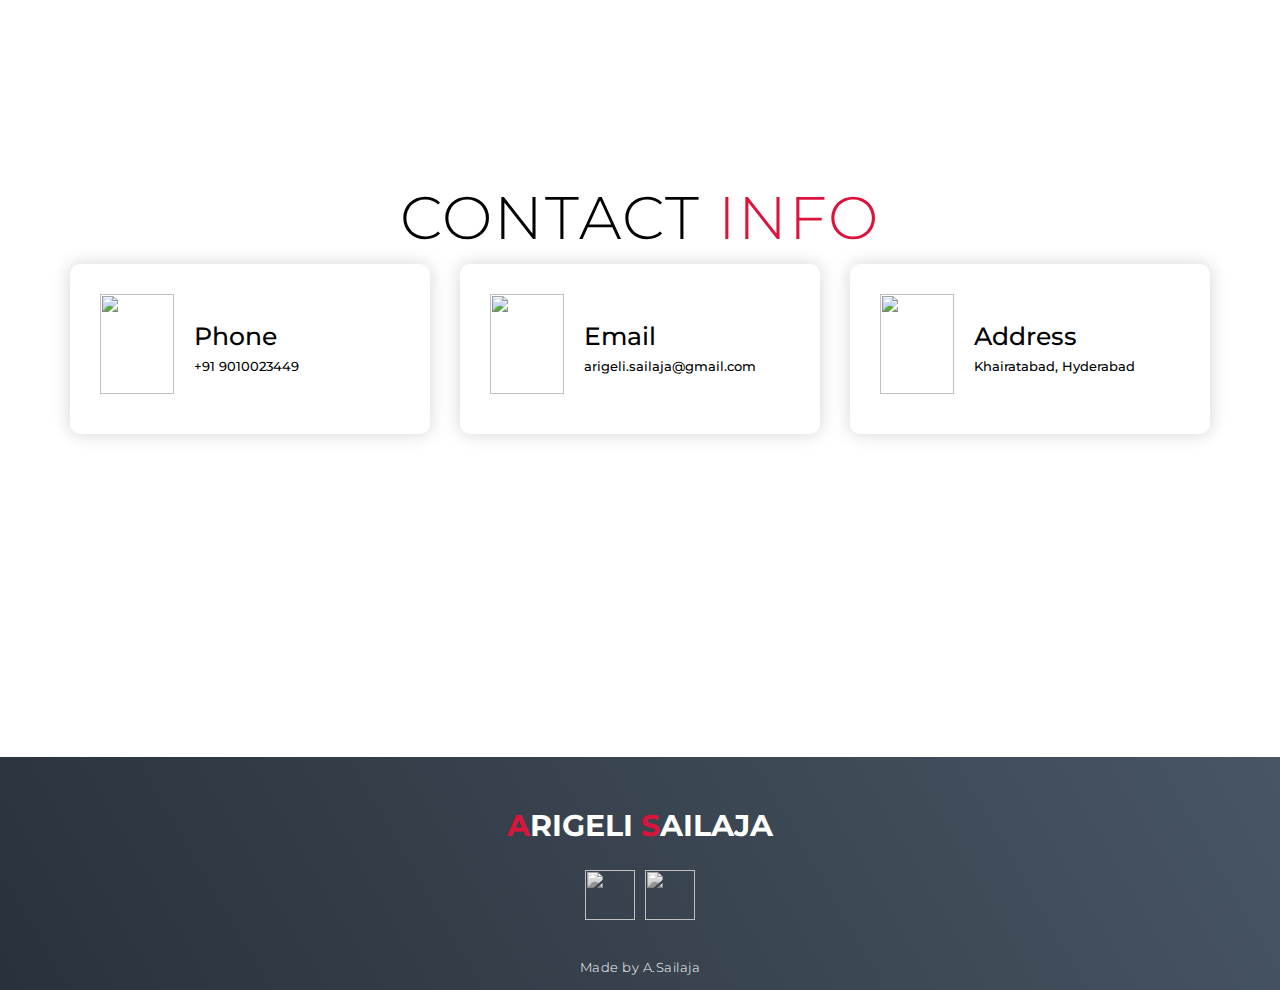
==== commit 1a1dea5c: "Personal website" ====
--- a/mywebsite/index.html
+++ b/mywebsite/index.html
@@ -5,6 +5,7 @@
   <meta name="viewport" content="width=device-width, initial-scale=1.0">
   <link rel="stylesheet" href="style.css">
   <link href='https://cdn.jsdelivr.net/npm/boxicons@2.0.5/css/boxicons.min.css' rel='stylesheet'>
+  <script src="https://kit.fontawesome.com/a076d05399.js"></script>
   <title>My Website</title>
 </head>
 <body>
@@ -13,12 +14,12 @@
     <div class="header container">
       <div class="nav-bar">
         <div class="brand">
-          <a href="#hero"><h1><span>A</span>rigeli <span>S</span>ailaja</h1></a>
+          <a href="#home"><h1><span>A</span>rigeli <span>S</span>ailaja</h1></a>
         </div>
         <div class="nav-list">
           <div class="hamburger"><div class="bar"></div></div>
           <ul>
-            <li><a href="#hero" data-after="Home">Home</a></li>
+            <li><a href="#home" data-after="Home">Home</a></li>
             <li><a href="#education" data-after="Eduaction">Education</a></li>
             <li><a href="#projects" data-after="Projects">Projects</a></li>
             <li><a href="#about" data-after="About">About</a></li>
@@ -31,9 +32,9 @@
   <!-- End Header -->
 
 
-  <!-- Hero Section  -->
-  <section id="hero">
-    <div class="hero container">
+  <!-- home Section  -->
+  <section id="home">
+    <div class="home container">
       <div>
         <h1>Hello, <span></span></h1>
         <h1>My Name is <span></span></h1>
@@ -42,14 +43,13 @@
       </div>
     </div>
   </section>
-  <!-- End Hero Section  -->
+  <!-- End home Section  -->
 
   <!-- Education Section -->
   <section id="education">
     <div class="education container">
       <div class="education-top">
         <h1 class="section-title">Educat<span>i</span>on</h1>
-       
       </div>
       <div class="education-bottom">
         <div class="education-item">
@@ -153,7 +153,7 @@
 
                 </div>
                 <div>
-                    <span class="skills__percentage">95%</span>
+                    <span class="skills__percentage">85%</span>
                 </div>
             </div>
             <div class="skills__data">
@@ -165,7 +165,7 @@
                     
                 </div>
                 <div>
-                    <span class="skills__percentage">85%</span>
+                    <span class="skills__percentage">80%</span>
                 </div>
             </div>
             <div class="skills__data">
@@ -177,7 +177,7 @@
                     
                 </div>
                 <div>
-                    <span class="skills__percentage">65%</span>
+                    <span class="skills__percentage">70%</span>
                 </div>
             </div>
             <div class="skills__data">
@@ -185,26 +185,52 @@
                   <i class='bx bxl-bootstrap skills__icon'></i>
                   <span class="skills__name">BOOTSTRAP</span>
               </div>
-              <div class="skills__bar skills__css">
+              <div class="skills__bar skills__html">
                   
               </div>
               <div>
-                  <span class="skills__percentage">65%</span>
-              </div>
-          </div>
-            
-          <!-- <div class="skills__data">
+                  <span class="skills__percentage">85%</span>
+              </div>
+          </div>
+            
+          <div class="skills__data">
               <div class="skills__names">
-                  <i class='bx bxl-python skills__icon'></i>
+                  <i class="fab fa-python skills__icon"></i>
                   <span class="skills__name">PYTHON</span>
               </div>
-              <div class="skills__bar skills__css">
+              <div class="skills__bar skills__js">
                   
               </div>
               <div>
-                  <span class="skills__percentage">80%</span>
-              </div>
-          </div> -->
+                  <span class="skills__percentage">70%</span>
+              </div>
+          </div>
+          <div class="skills__data">
+            <div class="skills__names">
+                <i class="fab fa-java skills__icon"></i>
+                <span class="skills__name">JAVA</span>
+            </div>
+            <div class="skills__bar skills__js">
+                
+            </div>
+            <div>
+                <span class="skills__percentage">70%</span>
+            </div>
+        </div>
+        <div class="skills__data">
+          <div class="skills__names">
+              <i class='bx bxs-data skills__icon'></i>
+              <span class="skills__name">MYSQL</span>
+          </div>
+          <div class="skills__bar skills__css">
+              
+          </div>
+          <div>
+              <span class="skills__percentage">80%</span>
+          </div>
+      </div>
+
+
         </div>
     </div>
   </section>
@@ -246,7 +272,8 @@
   <section id="footer">
     <div class="footer container">
       <div class="brand"><h1><span>A</span>rigeli <span>S</span>ailaja</h1></div>
-      <h2>Your Complete Web Solution</h2>
+      <br>
+      <br>
       <div class="social-icon">
         <div class="social-item">
           <a href="https://github.com/sailaja23595"><img src="https://img.icons8.com/bubbles/100/000000/github.png"/></a>
@@ -262,6 +289,6 @@
   </section>
   
   <!-- End Footer -->
-  <script src="(./app.js"></script>
+  <script src="./app.js"></script>
 </body>
 </html>--- a/mywebsite/style.css
+++ b/mywebsite/style.css
@@ -199,15 +199,15 @@
 }
 /* End Header section */
 
-/* Hero Section */
-#hero {
+/* Home Section */
+#home {
 	background-image: url(./img/bg.jpg);
 	background-size: cover;
 	background-position: top center;
 	position: relative;
 	z-index: 1;
 }
-#hero::after {
+#home::after {
 	content: '';
 	position: absolute;
 	left: 0;
@@ -218,13 +218,13 @@
 	opacity: .7;
 	z-index: -1;
 }
-#hero .hero {
+#home .home {
 	max-width: 1200px;
 	margin: 0 auto;
 	padding: 0 50px;
 	justify-content: flex-start;
 }
-#hero h1 {
+#home h1 {
 	display: block;
 	width: fit-content;
 	font-size: 4rem;
@@ -233,17 +233,17 @@
 	animation: text_reveal .5s ease forwards;
 	animation-delay: 1s;
 }
-#hero h1:nth-child(1) {
+#home h1:nth-child(1) {
 	animation-delay: 1s;
 }
-#hero h1:nth-child(2) {
+#home h1:nth-child(2) {
 	animation-delay: 2s;
 }
-#hero h1:nth-child(3) {
+#home h1:nth-child(3) {
 	animation: text_reveal_name .5s ease forwards;
 	animation-delay: 3s;
 }
-#hero h1 span {
+#home h1 span {
 	position: absolute;
 	top: 0;
 	left: 0;
@@ -253,17 +253,17 @@
 	animation: text_reveal_box 1s ease;
 	animation-delay: .5s;
 }
-#hero h1:nth-child(1) span {
+#home h1:nth-child(1) span {
 	animation-delay: .5s;
 }
-#hero h1:nth-child(2) span {
+#home h1:nth-child(2) span {
 	animation-delay: 1.5s;
 }
-#hero h1:nth-child(3) span {
+#home h1:nth-child(3) span {
 	animation-delay: 2.5s;
 }
 
-/* End Hero Section */
+/* End home Section */
 
 /* Services Section */
 #education .education {
@@ -455,12 +455,13 @@
 	text-align: center;
 }
 .skills__subtitle{
-	margin-bottom: var(--mb-2);
+	margin-bottom: var(--mb-20);
 }
 .skills__text{
 	margin-bottom: var(--mb-20);
 }
 .skills__data{
+	
 	display: flex;
 	justify-content: space-between;
 	align-items: center;
@@ -490,20 +491,27 @@
 	z-index: var(--z-back);
 }
 .skills__html{
-	width: 95%;
+	width: 85%;
 }
 .skills__css{
+	width: 80%;
+}
+.skills__js{
+	width: 70%;
+}
+.skills__html{
 	width: 85%;
 }
 .skills__js{
-	width: 65%;
+	width: 70%;
+}
+.skills__js{
+	width: 70%;
 }
 .skills__css{
-	width: 75%;
-}
-.skills__ux{
-	width: 85%;
-}
+	width: 80%;
+}
+
 .skills__img{
 	border-radius: .5rem;
 }
@@ -638,11 +646,11 @@
 		font-size: 6rem;
 	}
 
-	/* Hero */
-	#hero h1 {
+	/* home */
+	#home h1 {
 		font-size: 7rem;
 	}
-	/* End Hero */
+	/* End home */
 
 	/* Services Section */
 	#education.education-bottom .education-item {
